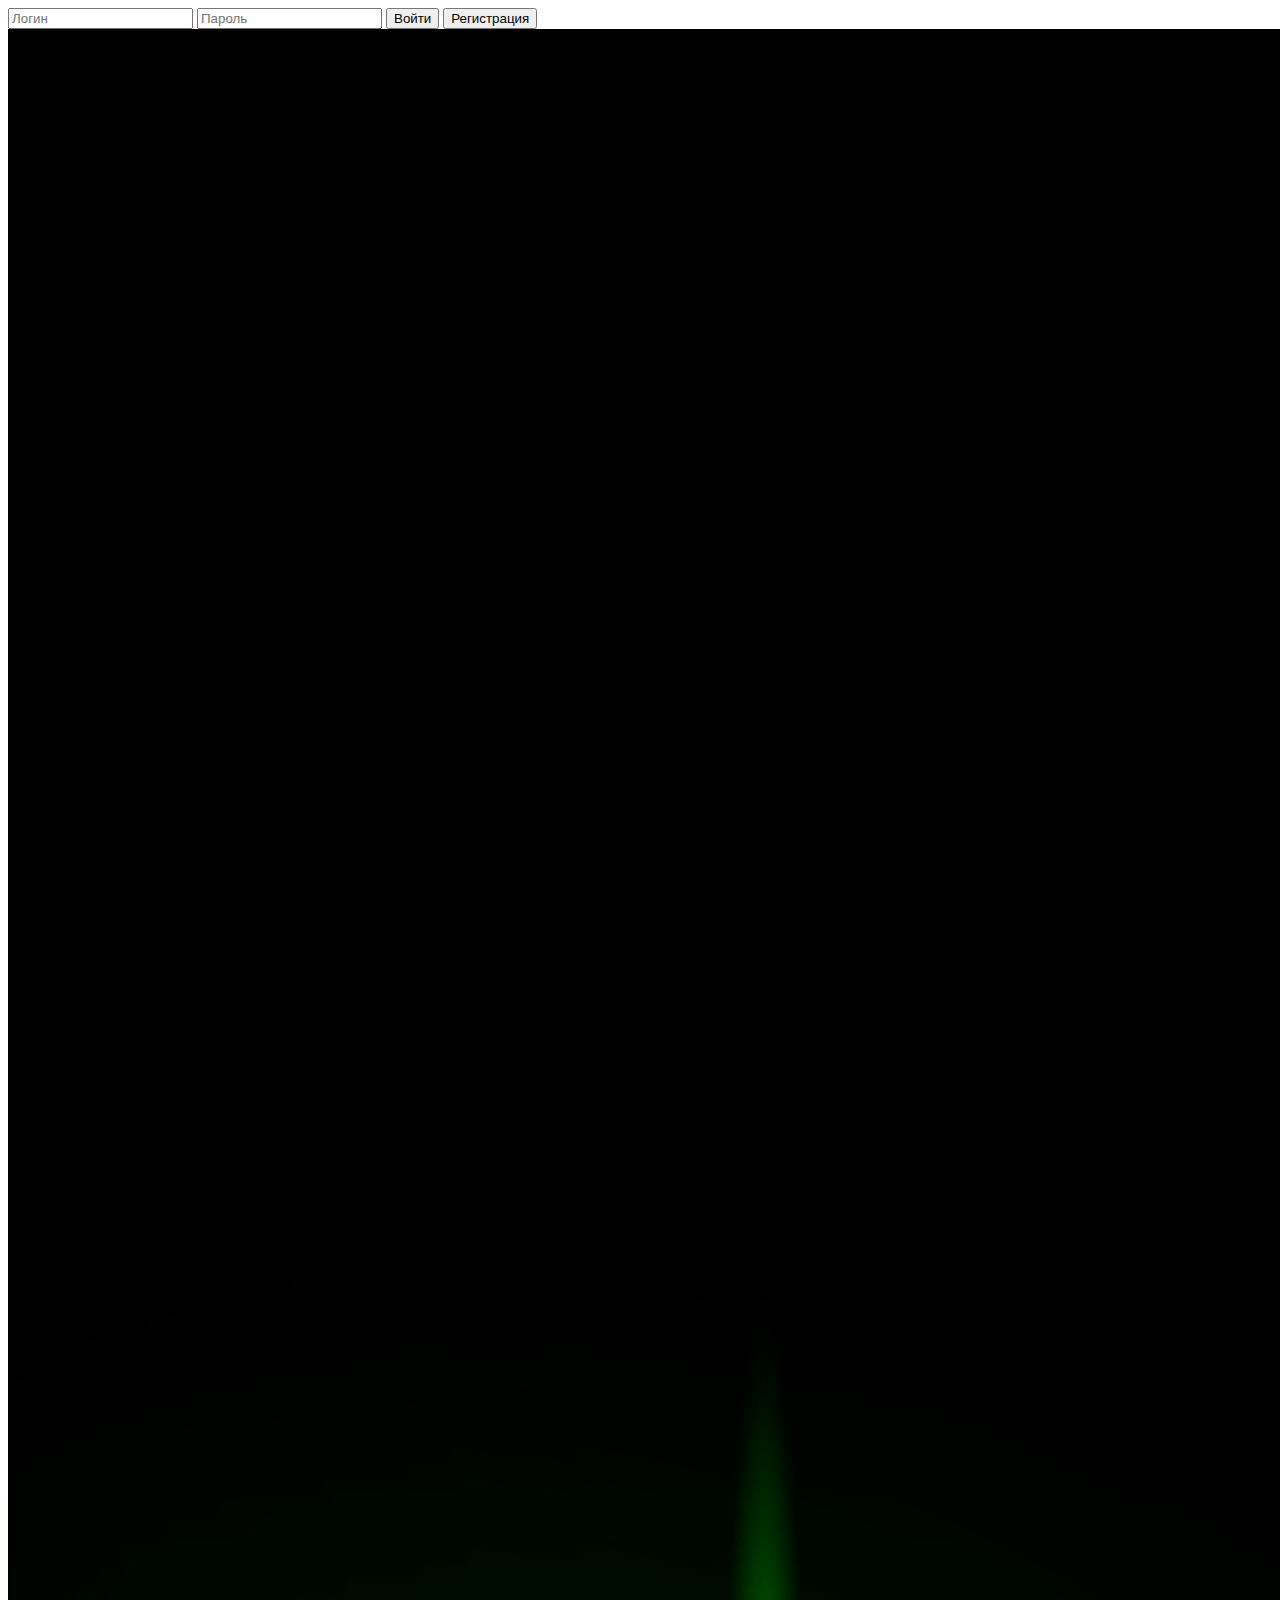
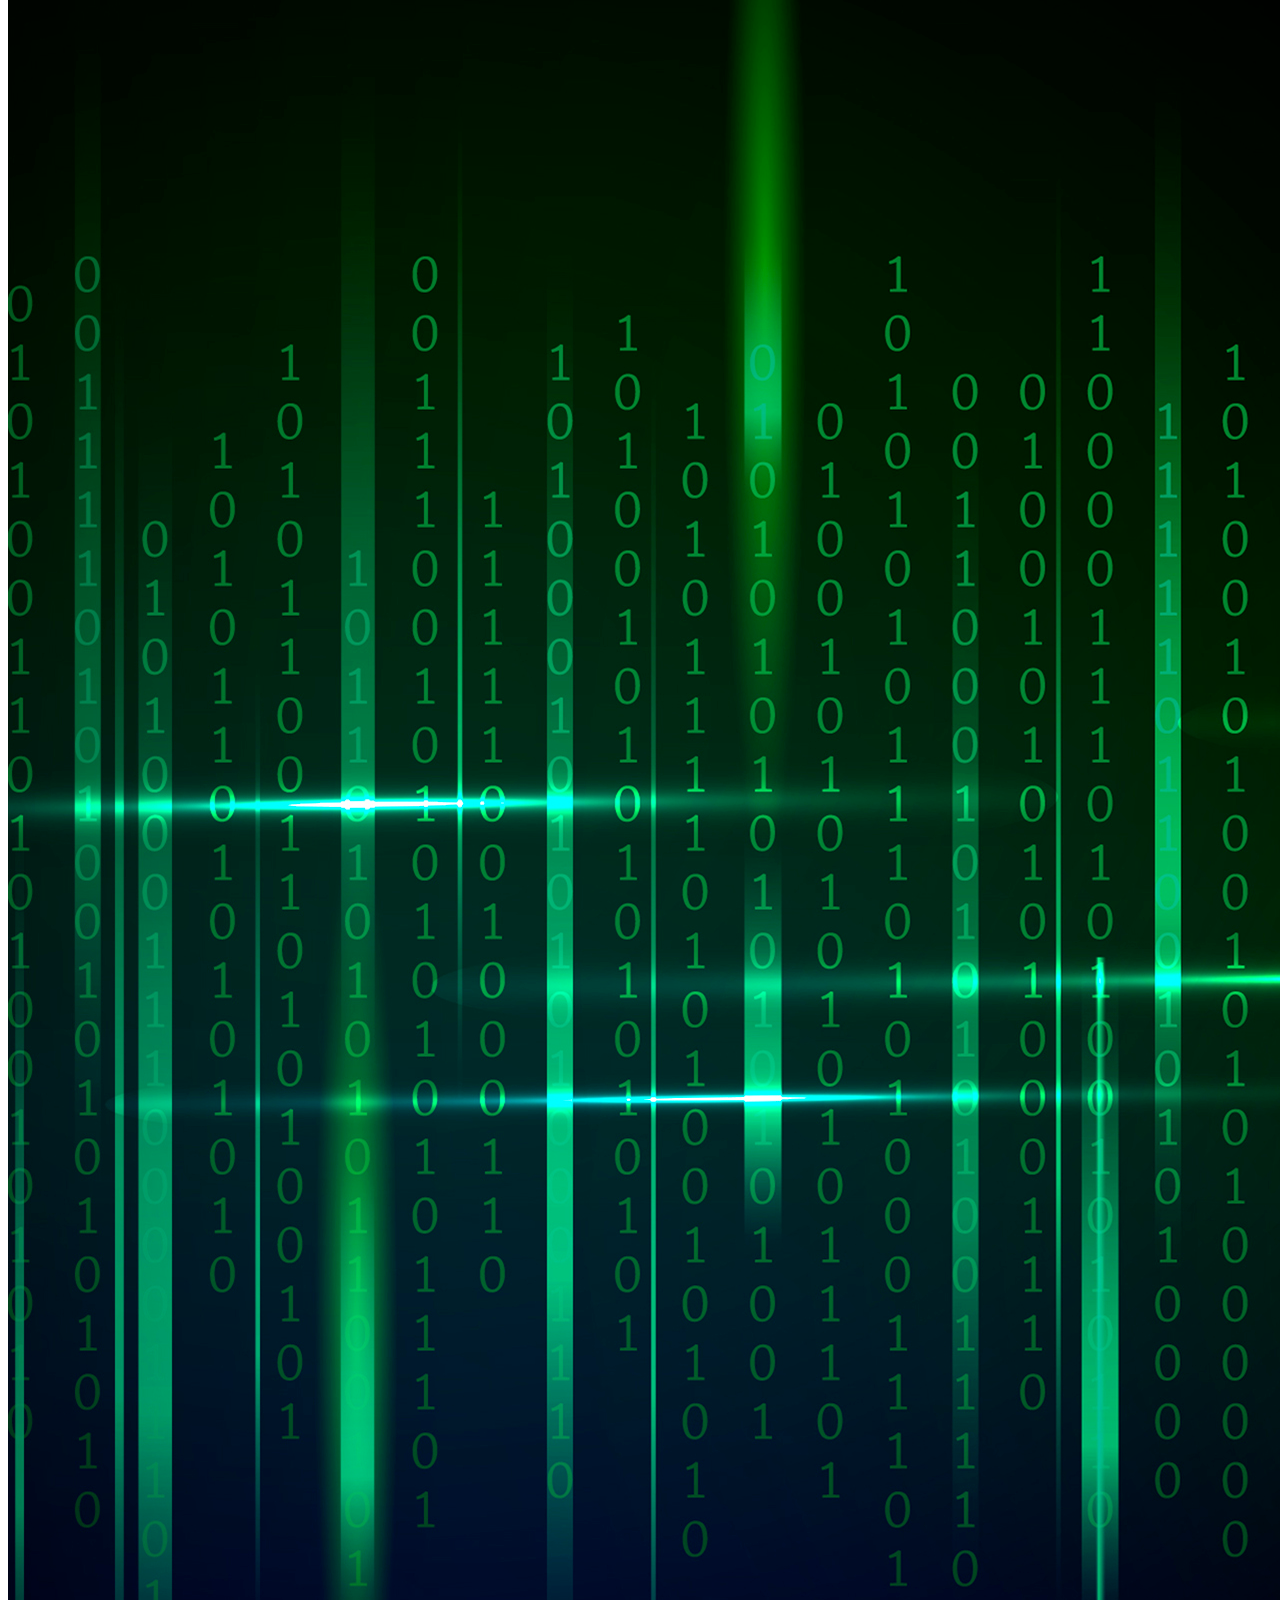
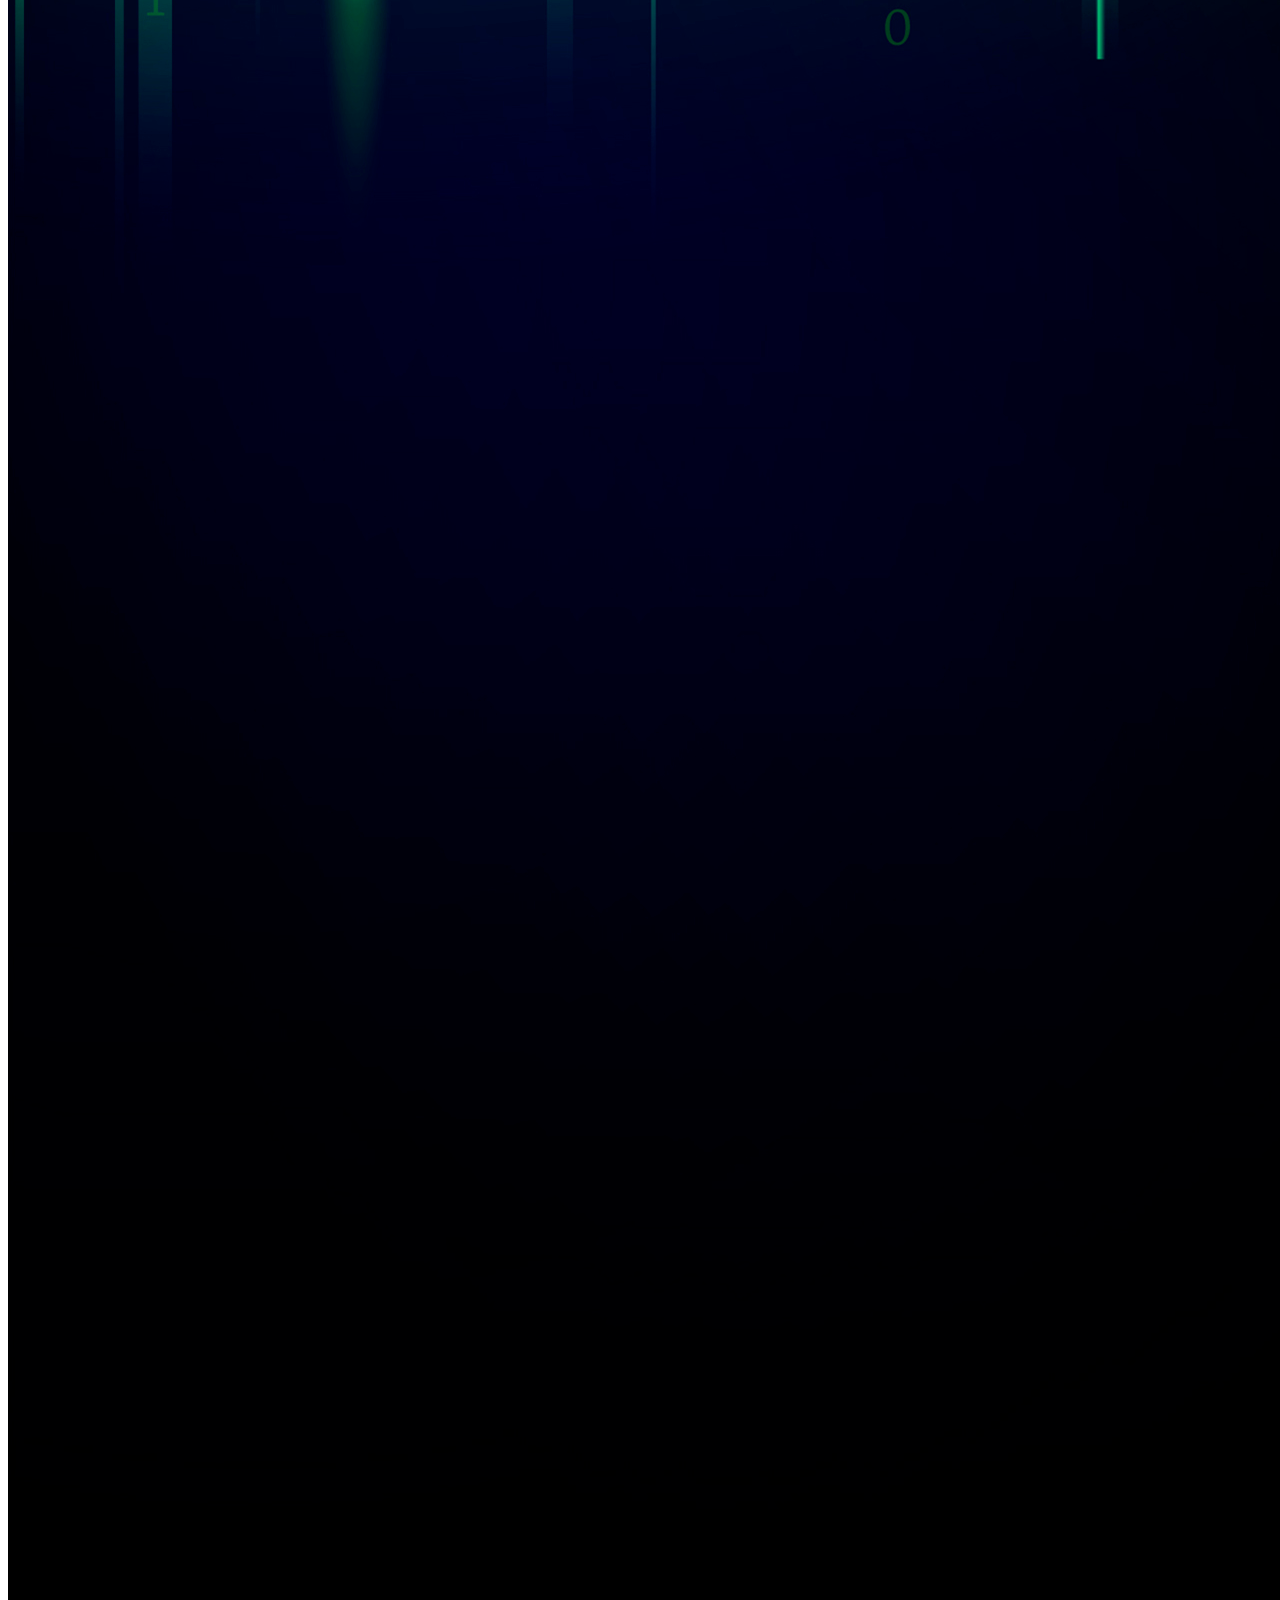
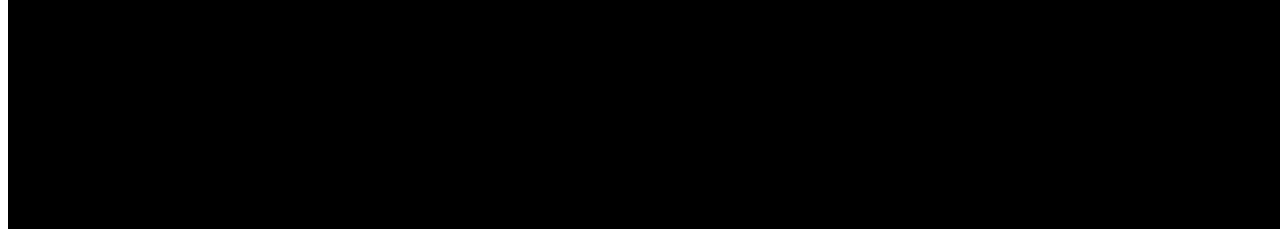
==== static/index.html @ 40506987 "qwe" ====
<!DOCTYPE html>
<html>
<head>
  <title>Info Tech</title>
  <!-- <link rel="stylesheet" type="text/css" href="styles.css"> -->
</head>
<body>
  <div id="content">
    <form id="login-form">
      <input type="text" name="login" placeholder="Логин">
      <input type="password" name="password" placeholder="Пароль">
      <button type="submit">Войти</button>
      <!-- форма регистрации-->
      <button class="register" type="button" id="register">Регистрация</button>
    </form>
  <div>
    <img src="1.jpg">
  </div> 
  

    
    <script src="index.js"></script>
  </div>
</body>
</html>
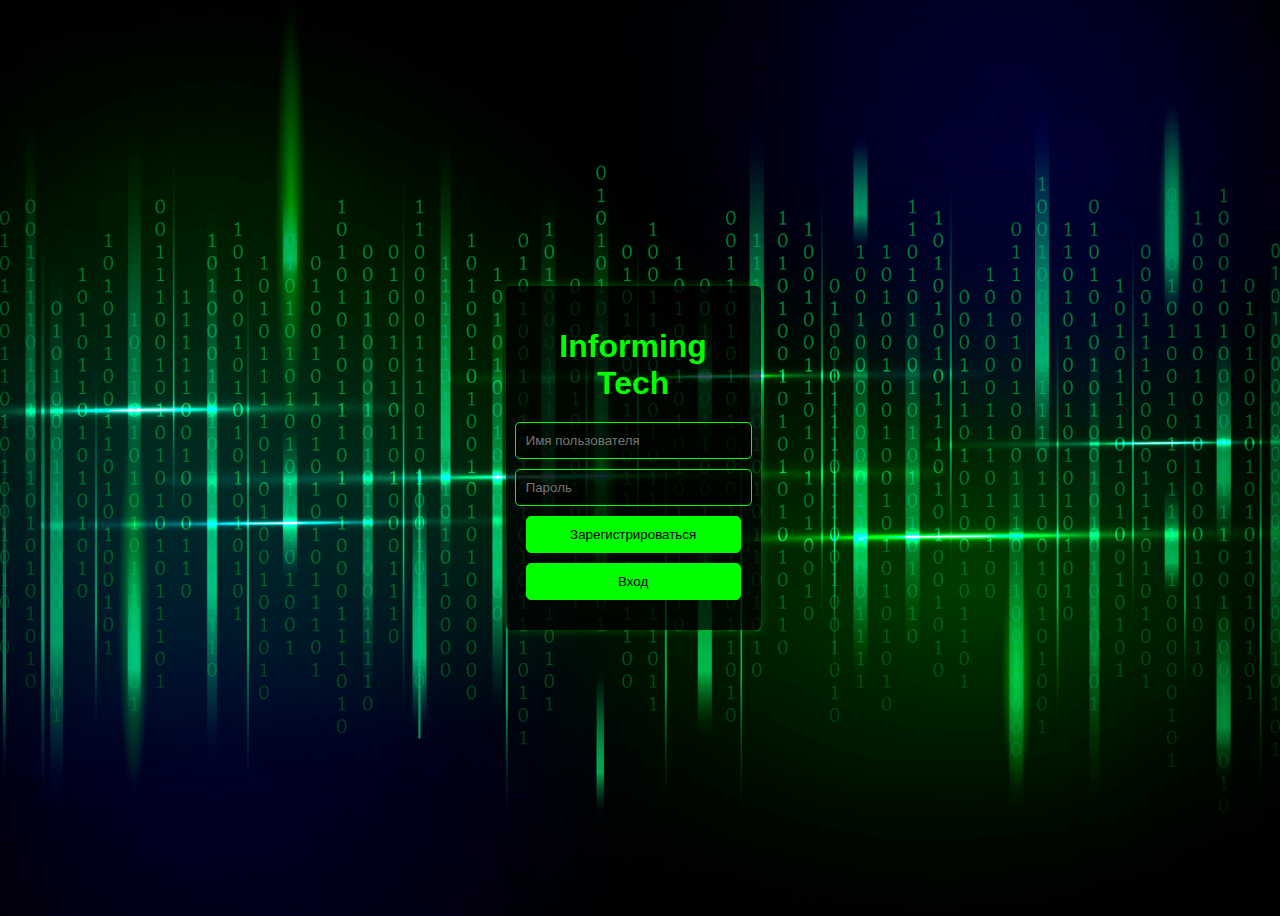
==== commit e6557b1c: "Signed-off-by: goldraven <Kossmiks@mail.ru>" ====
--- a/static/index.html
+++ b/static/index.html
@@ -1,25 +1,22 @@
 <!DOCTYPE html>
 <html>
 <head>
+  <link rel="stylesheet" href="index.css">
   <title>Info Tech</title>
-  <!-- <link rel="stylesheet" type="text/css" href="styles.css"> -->
 </head>
-<body>
+<body> 
   <div id="content">
-    <form id="login-form">
-      <input type="text" name="login" placeholder="Логин">
-      <input type="password" name="password" placeholder="Пароль">
-      <button type="submit">Войти</button>
-      <!-- форма регистрации-->
-      <button class="register" type="button" id="register">Регистрация</button>
-    </form>
-  <div>
-    <img src="1.jpg">
-  </div> 
-  
-
-    
-    <script src="index.js"></script>
+    <div id="matrix"></div>
+    <div class="form-container">
+      <h1>Informing Tech</h1>
+      <form id="registration-form">
+        <input type="text" id="username" placeholder="Имя пользователя">
+        <input type="password" id="password" placeholder="Пароль">
+        <button type="submit">Зарегистрироваться</button>
+      </form>
+      <button id="login-button" type="submit">Вход</button>
+    </div>
   </div>
+  <script src="index.js"></script>
 </body>
 </html>--- a/static/index.css
+++ b/static/index.css
@@ -0,0 +1,72 @@
+body {
+    font-family: Arial, Helvetica, sans-serif;
+    background-image: url(1.jpg);
+    background-repeat: no-repeat;
+    background-size: cover;
+    background-position: center center;
+    min-height: 100vh;
+    display: flex;
+    align-items: center;
+    justify-content: center;
+}
+
+.form-container {
+    max-width: 400px;
+    width: 80%;
+    padding: 20px;
+    background: rgba(0, 0, 0, 0.7);
+    border-radius: 5px;
+    box-shadow: 0 0 10px rgba(0, 255, 0, 0.3);
+}
+
+.form-container h1 {
+    font-family: 'Roboto', sans-serif;
+    color: lime;
+    text-align: center;
+    margin-bottom: 20px;
+}
+
+#registration-form {
+    display: flex;
+    flex-direction: column;
+    align-items: center;
+    max-width: 400px;
+}
+
+#registration-form h2 {
+    color: lime;
+    margin-bottom: 20px;
+}
+
+#registration-form input,
+#registration-form button,
+#login-button {
+    margin-bottom: 10px;
+    padding: 10px;
+    color: lime;
+    background: rgba(0, 0, 0, 0.5);
+    border: 1px solid lime;
+    border-radius: 5px;
+    cursor: pointer;
+    width: 100%;
+    max-width: 400px;
+}
+
+#registration-form input[type="submit"],
+#registration-form button[type="submit"],
+#login-button {
+    background: lime;
+    color: black;
+}
+
+@media (max-width: 600px) {
+    .form-container {
+        width: 90%;
+    }
+
+    #registration-form input,
+    #registration-form button,
+    #login-button {
+        padding: 15px;
+    }
+}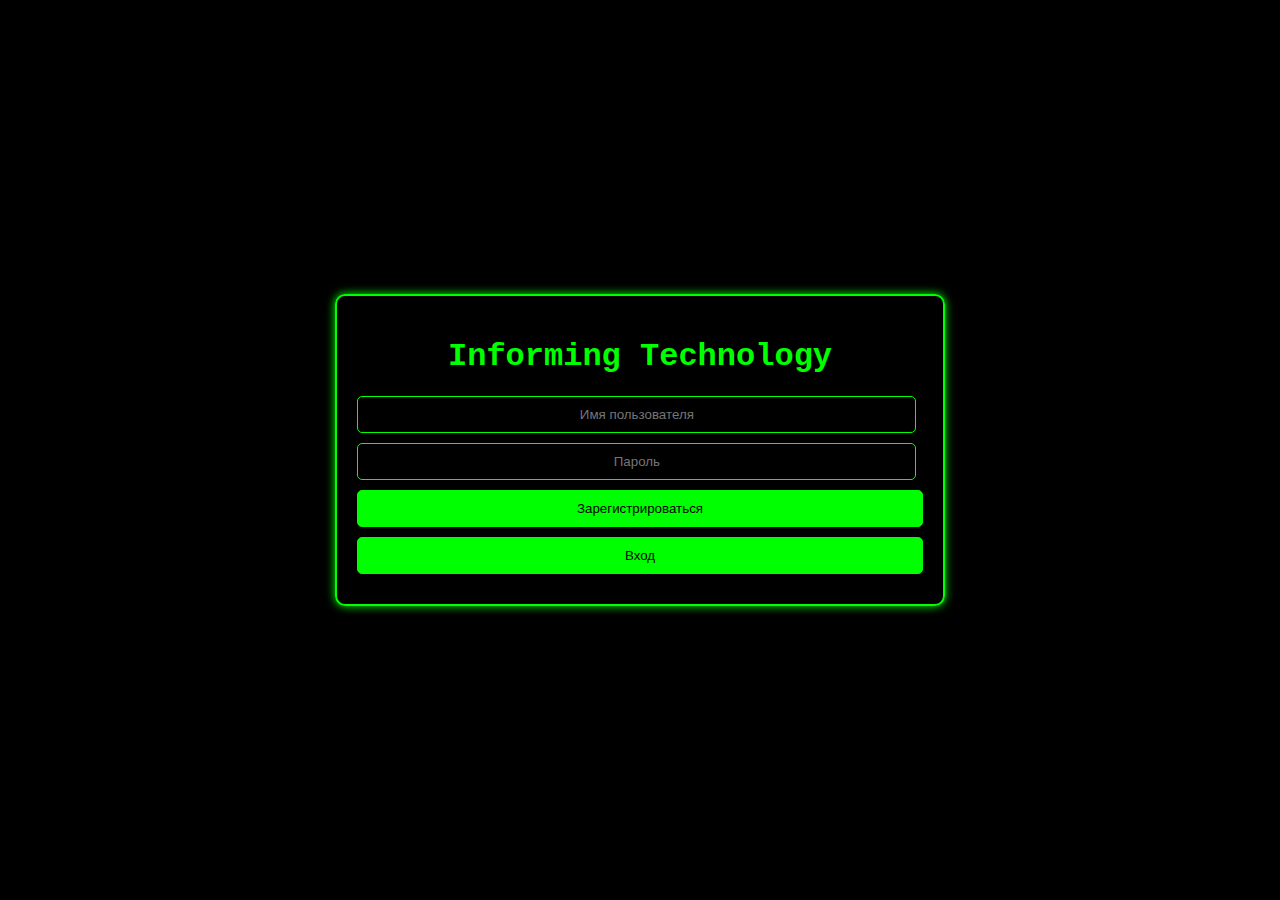
==== commit b7eb0771: "qwe" ====
--- a/static/index.html
+++ b/static/index.html
@@ -8,7 +8,7 @@
   <div id="content">
     <div id="matrix"></div>
     <div class="form-container">
-      <h1>Informing Tech</h1>
+      <h1>Informing Technology</h1>
       <form id="registration-form">
         <input type="text" id="username" placeholder="Имя пользователя">
         <input type="password" id="password" placeholder="Пароль">
@@ -17,6 +17,7 @@
       <button id="login-button" type="submit">Вход</button>
     </div>
   </div>
-  <script src="index.js"></script>
+  <script type="text/javascript" src="eel.js"></script>
+  <script type="text/javascript" src="index.js"></script>
 </body>
 </html>--- a/static/index.css
+++ b/static/index.css
@@ -1,46 +1,47 @@
 body {
-    font-family: Arial, Helvetica, sans-serif;
-    background-image: url(1.jpg);
-    background-repeat: no-repeat;
-    background-size: cover;
-    background-position: center center;
-    min-height: 100vh;
+    background-color: black;
+    overflow: hidden;
+    font-family: 'Courier New', monospace;
+    color: lime;
+    position: relative;
     display: flex;
+    justify-content: center;
     align-items: center;
-    justify-content: center;
+    height: 100vh;
+    margin: 0;
+}
+
+.symbol {
+    font-size: 20px;
+    animation: fall linear infinite;
+    position: absolute;
+    top: -100%;
+}
+
+@keyframes fall {
+    0% { opacity: 1; top: -100%; }
+    100% { opacity: .25; top: 100vh; }
 }
 
 .form-container {
-    max-width: 400px;
-    width: 80%;
-    padding: 20px;
-    background: rgba(0, 0, 0, 0.7);
-    border-radius: 5px;
-    box-shadow: 0 0 10px rgba(0, 255, 0, 0.3);
-}
-
-.form-container h1 {
-    font-family: 'Roboto', sans-serif;
-    color: lime;
-    text-align: center;
-    margin-bottom: 20px;
-}
-
-#registration-form {
     display: flex;
     flex-direction: column;
     align-items: center;
-    max-width: 400px;
+    justify-content: center;
+    background: rgba(0, 0, 0, 0.7);
+    padding: 20px;
+    border: 2px solid lime;
+    border-radius: 10px;
+    box-shadow: 0 0 10px lime;
 }
 
-#registration-form h2 {
+.form-container h2 {
     color: lime;
     margin-bottom: 20px;
 }
 
-#registration-form input,
-#registration-form button,
-#login-button {
+.form-container input,
+.form-container button {
     margin-bottom: 10px;
     padding: 10px;
     color: lime;
@@ -49,24 +50,22 @@
     border-radius: 5px;
     cursor: pointer;
     width: 100%;
-    max-width: 400px;
 }
 
-#registration-form input[type="submit"],
-#registration-form button[type="submit"],
-#login-button {
+.form-container input[type="submit"],
+.form-container button[type="submit"] {
     background: lime;
     color: black;
+}
+
+.form-container input[type="text"],
+.form-container input[type="password"] {
+    text-align: center;
+    width: 95%;
 }
 
 @media (max-width: 600px) {
     .form-container {
         width: 90%;
     }
-
-    #registration-form input,
-    #registration-form button,
-    #login-button {
-        padding: 15px;
-    }
 }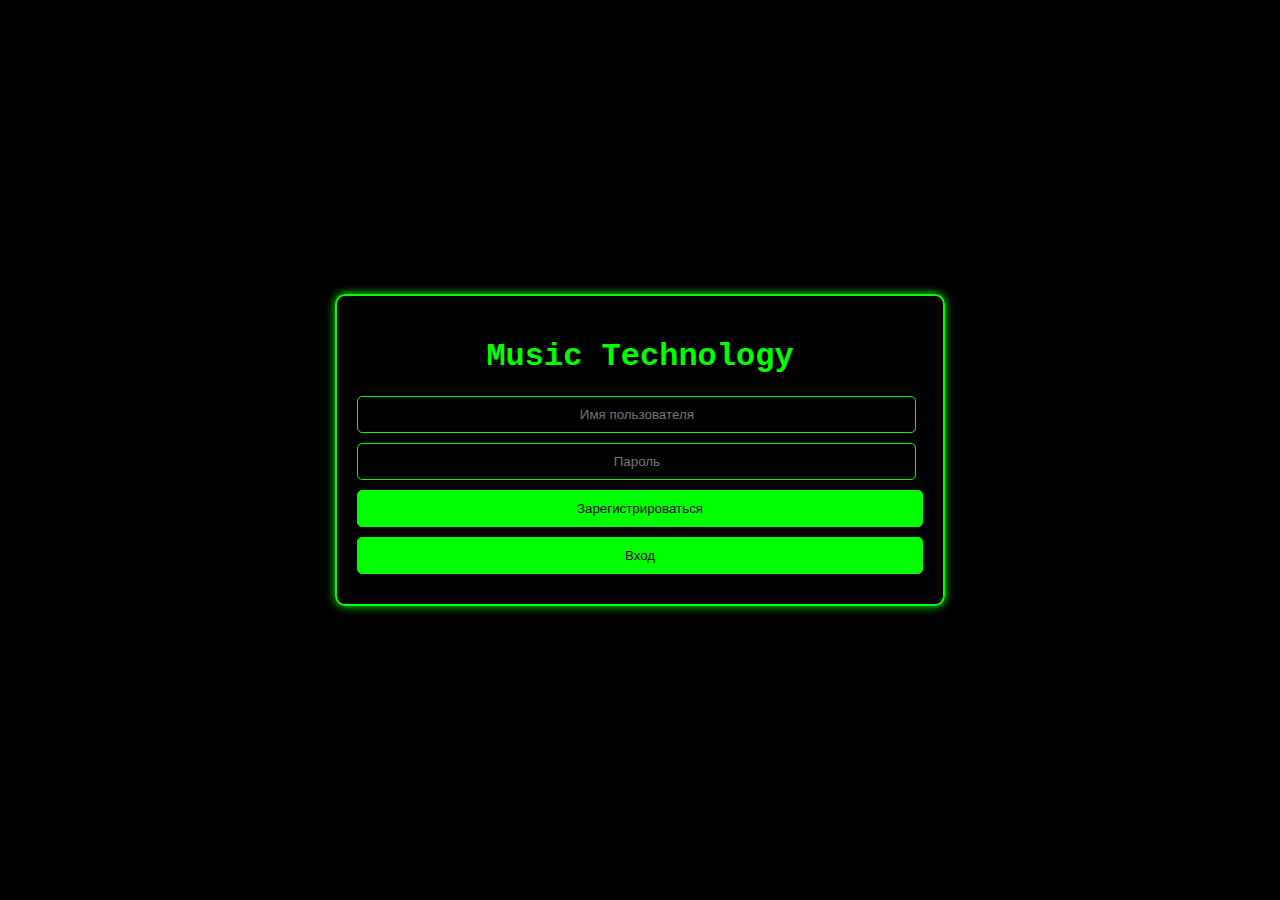
==== commit e0ba3fb7: "add normal connection to database" ====
--- a/static/index.html
+++ b/static/index.html
@@ -8,7 +8,7 @@
   <div id="content">
     <div id="matrix"></div>
     <div class="form-container">
-      <h1>Informing Technology</h1>
+      <h1>Music Technology</h1>
       <form id="registration-form">
         <input type="text" id="username" placeholder="Имя пользователя">
         <input type="password" id="password" placeholder="Пароль">
